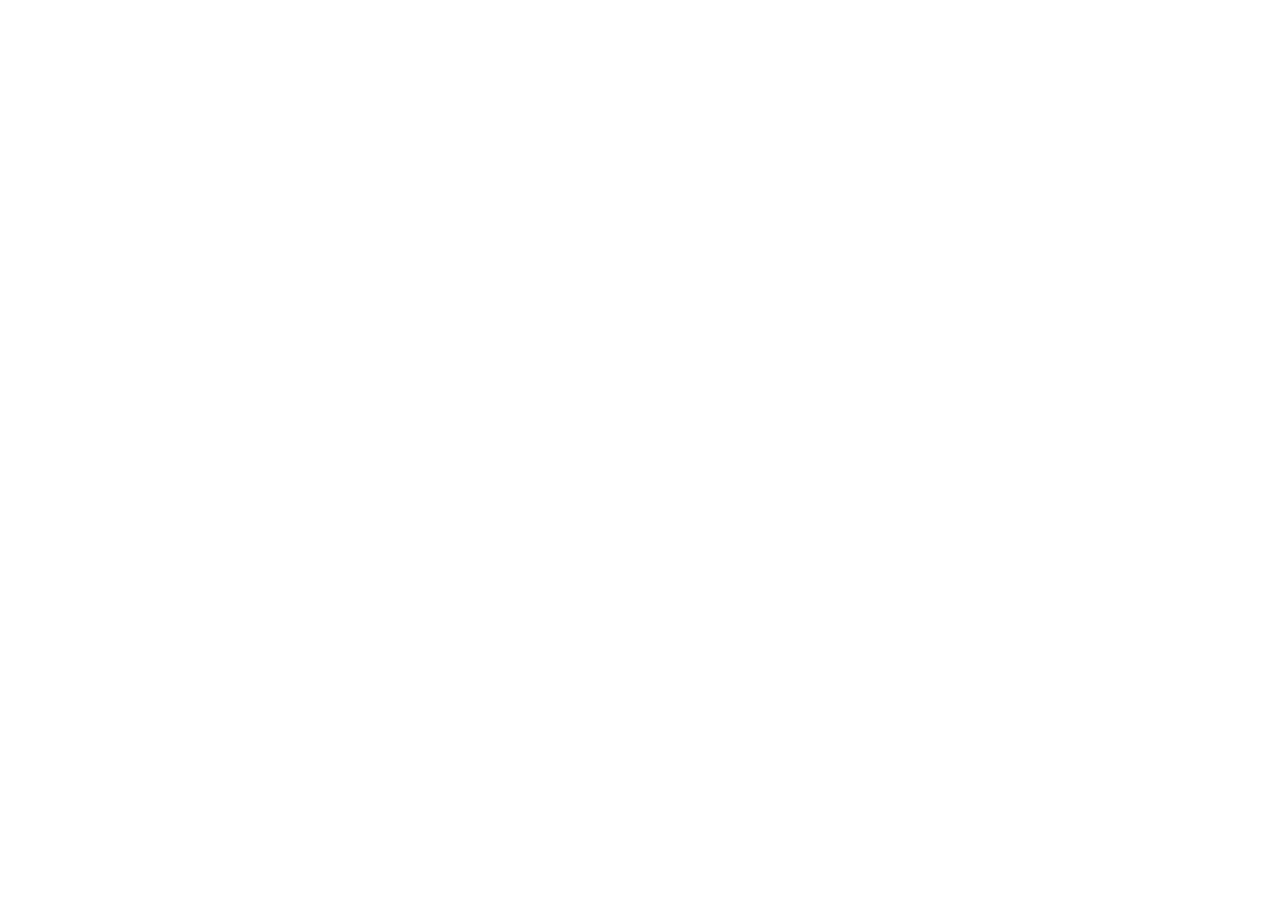
==== calendar.html @ 87bd254b "UI computer integration Interface for computers for index page" ====
<!DOCTYPE html>
<html lang="en">
<head>
    <meta charset="UTF-8">
    <meta name="viewport" content="width=device-width, initial-scale=1.0">
    <title>Calendar Cozy Pixel Art</title>
    <link rel="stylesheet" href="styles/calendar.css">
    <script src="script/calendar.js" defer></script>
</head>
<body>
    <div id="container">
        <div id="header">
            <div id="month-display"></div>
        </div>
    </div>
</body>
</html>
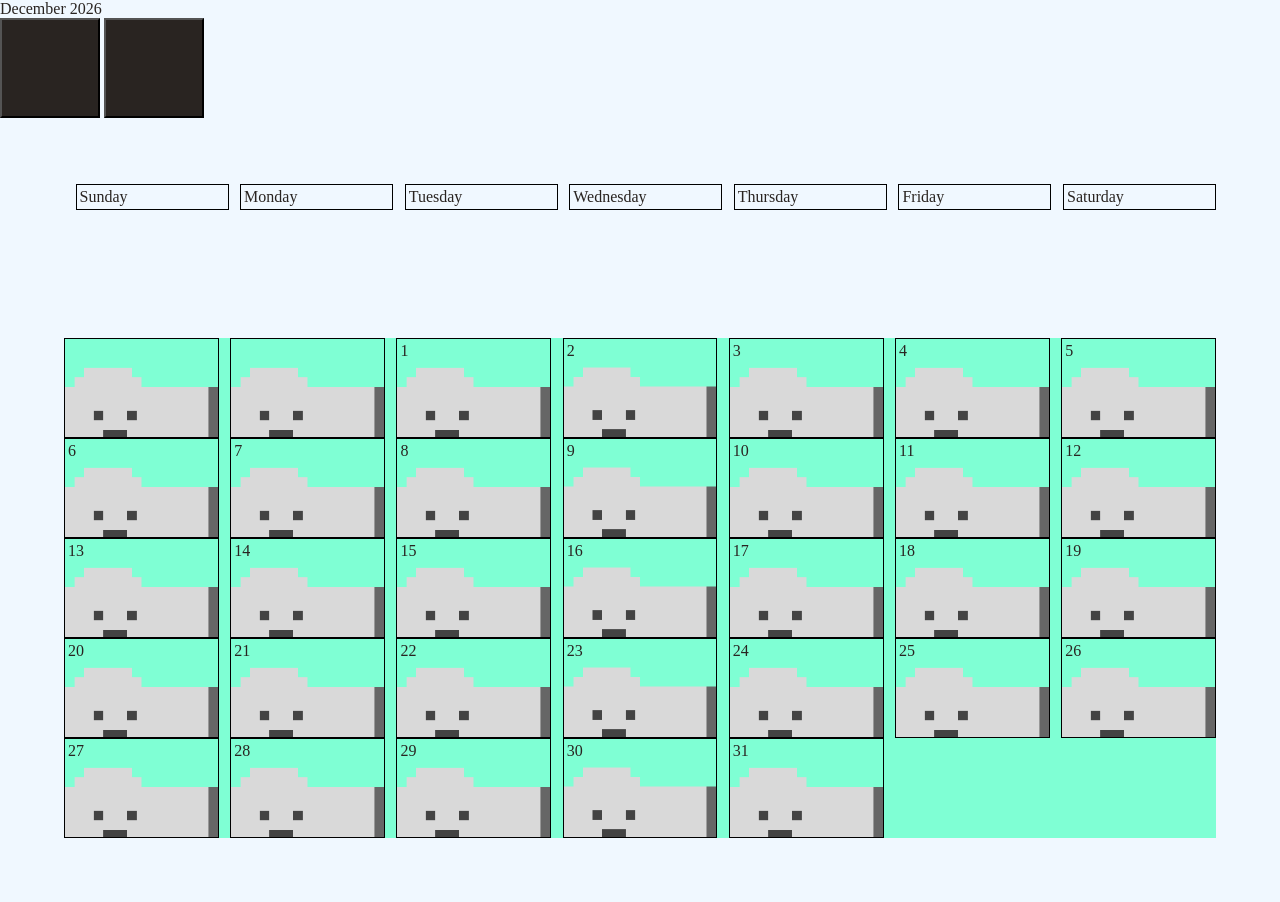
==== commit 818c9903: "calendar basic functionality" ====
--- a/calendar.html
+++ b/calendar.html
@@ -10,7 +10,24 @@
 <body>
     <div id="container">
         <div id="header">
-            <div id="month-display"></div>
+            <div id="monthDisplay"></div>
+            <div>
+                <button id="backButton"></button>
+                <button id="nextButton"></button>
+            </div>
+        </div>
+
+        <div id="weekdays">
+            <div>Sunday</div>
+            <div>Monday</div>
+            <div>Tuesday</div>
+            <div>Wednesday</div>
+            <div>Thursday</div>
+            <div>Friday</div>
+            <div>Saturday</div>
+        </div>
+
+        <div id="calendar">
         </div>
     </div>
 </body>
--- a/styles/calendar.css
+++ b/styles/calendar.css
@@ -0,0 +1,69 @@
+/*Background layout and design*/
+*{
+    margin: 0;
+    padding: 0;
+    box-sizing: border-box;
+}
+
+/*General Layout*/
+
+:root{
+    --primary-color-:#292421;
+}
+
+body{
+    color: var(--primary-color-);
+    font-family:fantasy;
+}
+
+button{
+    background-color: #292421;
+    width: 100px;
+    height: 100px;
+}
+
+#container{
+    display: flex;
+    flex-direction: column;
+    justify-content: center;
+    background-color: aliceblue;
+}
+
+#weekdays{
+    display: flex;
+    justify-content: center;
+    justify-content: space-around;
+    margin: 5%;
+}
+
+#weekdays div{
+    margin-left: 1%;
+    width: 14%;
+    height: auto;
+    border: 1px solid black;
+    padding: 3px;
+}
+
+#calendar {
+    display: flex;
+    justify-content: space-between;
+    margin: 5%;
+    background-color: aquamarine;
+    display: grid;
+    grid-template-columns: 1fr 1fr 1fr 1fr 1fr 1fr 1fr;
+    column-gap: 1%;
+
+}
+
+.day,
+.padding {
+    border: 1px solid black;
+    padding: 3px;
+    height: 100px;
+}
+
+.day {
+    background-image: url("/assets/images/widgets/pixel_art_file.png");
+    background-size: cover;
+    background-repeat: no-repeat;
+}
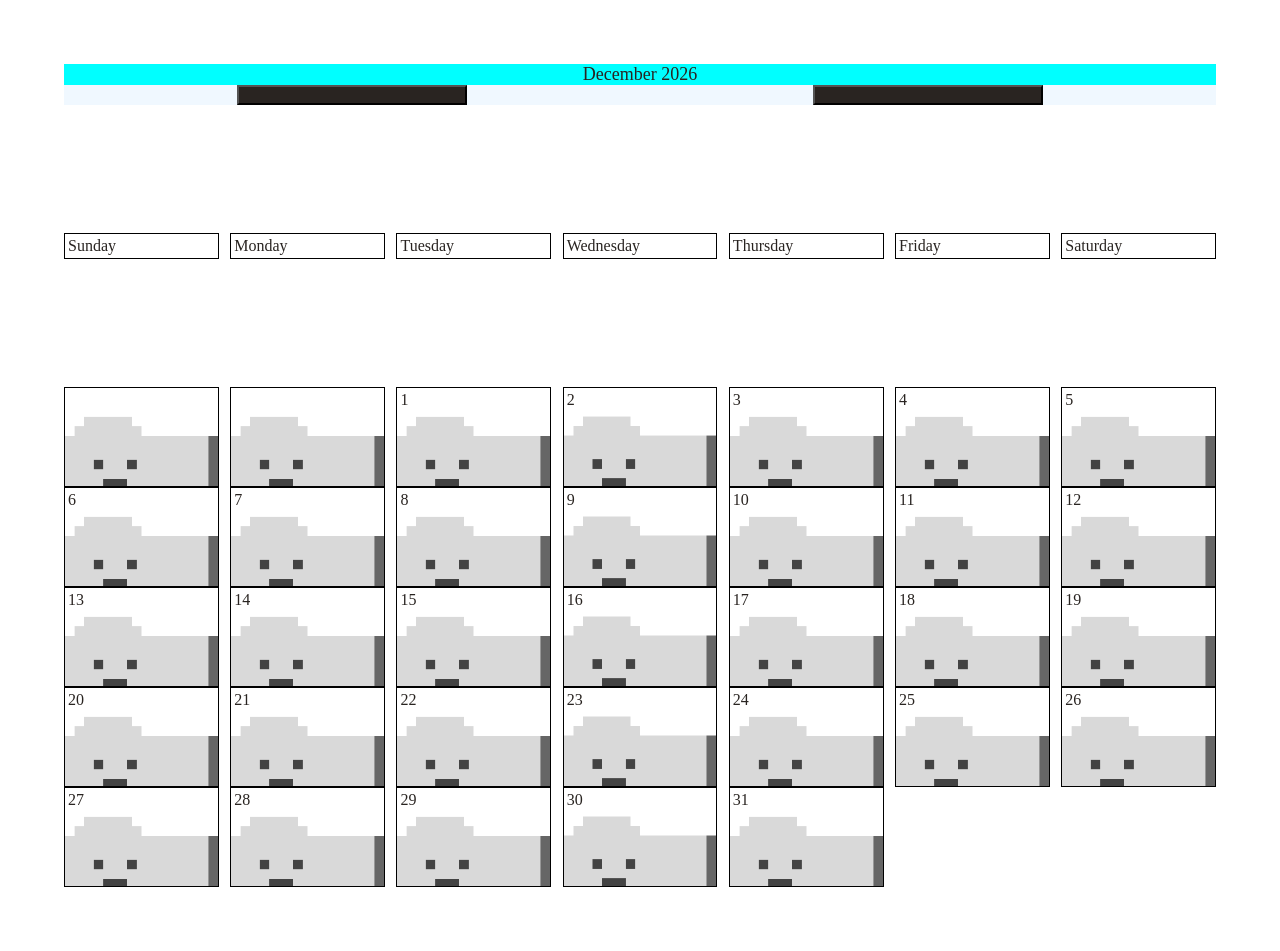
==== commit 22a02ce5: "basic calendar style layout" ====
--- a/calendar.html
+++ b/calendar.html
@@ -11,7 +11,7 @@
     <div id="container">
         <div id="header">
             <div id="monthDisplay"></div>
-            <div>
+            <div id="buttons">
                 <button id="backButton"></button>
                 <button id="nextButton"></button>
             </div>
--- a/styles/calendar.css
+++ b/styles/calendar.css
@@ -16,39 +16,52 @@
     font-family:fantasy;
 }
 
-button{
-    background-color: #292421;
-    width: 100px;
-    height: 100px;
-}
-
 #container{
     display: flex;
     flex-direction: column;
     justify-content: center;
+}
+
+#header{
     background-color: aliceblue;
+    margin: 5%;
+    display: flex;
+    flex-direction: column;
+}
+
+#monthDisplay{
+    font-size: large;
+    background-color: aqua;
+    display: flex;
+    justify-content: center;
+    align-items: center;
+}
+
+#buttons{
+    display: flex;
+    justify-content: space-around;
+    height: 20px;
+}
+button{
+    background-color: #292421;
+    width: 20%;
 }
 
 #weekdays{
-    display: flex;
-    justify-content: center;
-    justify-content: space-around;
     margin: 5%;
+    display: grid;
+    grid-template-columns: 1fr 1fr 1fr 1fr 1fr 1fr 1fr;
+    column-gap: 1%;
 }
 
 #weekdays div{
-    margin-left: 1%;
-    width: 14%;
-    height: auto;
     border: 1px solid black;
     padding: 3px;
 }
 
+/*Calendar layout*/
 #calendar {
-    display: flex;
-    justify-content: space-between;
     margin: 5%;
-    background-color: aquamarine;
     display: grid;
     grid-template-columns: 1fr 1fr 1fr 1fr 1fr 1fr 1fr;
     column-gap: 1%;
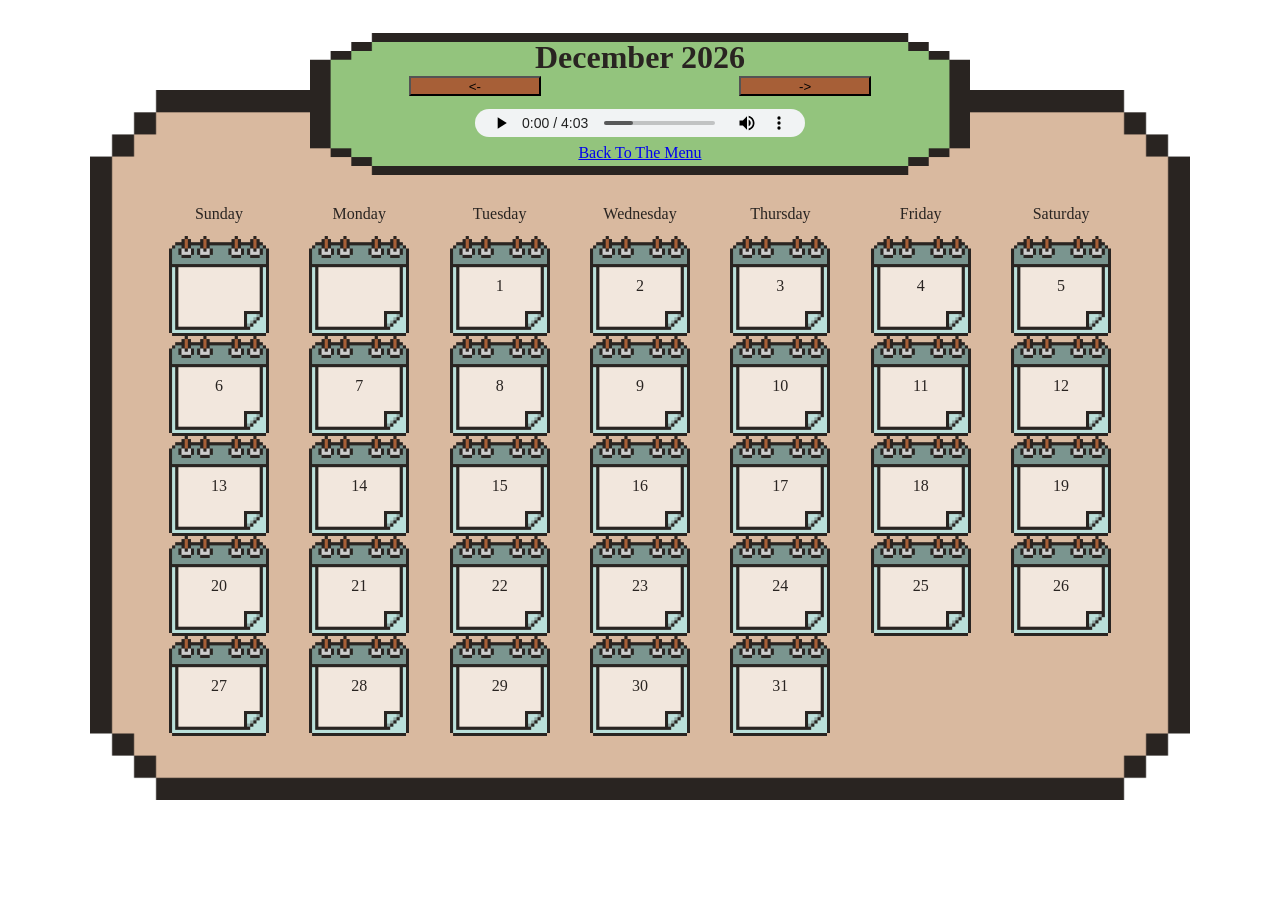
==== commit ba398277: "Calendar-implementation" ====
--- a/calendar.html
+++ b/calendar.html
@@ -6,15 +6,27 @@
     <title>Calendar Cozy Pixel Art</title>
     <link rel="stylesheet" href="styles/calendar.css">
     <script src="script/calendar.js" defer></script>
+    <script src="script/keyframesCalendar.js" defer></script>
 </head>
 <body>
+    <video id="background" autoplay muted loop>
+        <source src="assets/videos/calendar/background-snow.mp4" type="video/mp4">
+    </video>
+    <img id="snowflake1" src="assets/images/calendar/snowflake-regular-full.svg" alt="snowflake">
+    <img id="snowflake2" src="assets/images/calendar/snowflake-regular-full.svg" alt="snowflake">
+
     <div id="container">
         <div id="header">
-            <div id="monthDisplay"></div>
+            <h1 id="monthDisplay"></h1>
             <div id="buttons">
-                <button id="backButton"></button>
-                <button id="nextButton"></button>
+                <button id="backButton"><-</button>
+                <button id="nextButton">-></button>
             </div>
+            <audio controls loop>
+                <source src="assets/audios/bbc_weather--s_07061032.mp3" type="audio/mp3">
+                <p>Your browser does not support the audio element.</p>
+            </audio>
+            <a href="index.html">Back To The Menu</a>
         </div>
 
         <div id="weekdays">
--- a/styles/calendar.css
+++ b/styles/calendar.css
@@ -16,67 +16,111 @@
     font-family:fantasy;
 }
 
+img{
+    width: 8%;
+    height: 8%;
+}
+
+#background{
+    position: fixed;
+    top: 0;
+    left: 0;
+    width: 100%;
+    height: 100%;
+    object-fit: cover;
+    z-index: -1;
+}
+
 #container{
     display: flex;
     flex-direction: column;
     justify-content: center;
+    margin: 7%;
+    padding: 5%;
+    background-image: url("../assets/images/calendar/pixel_art_calendarBackground.png");
+    background-size: 100% 100%;
+    background-repeat: no-repeat;
+    background-position: center;
+    position: relative;
 }
 
 #header{
-    background-color: aliceblue;
-    margin: 5%;
     display: flex;
     flex-direction: column;
+    justify-content: center;
+    align-items: center;
+    background-image: url("../assets/images/calendar/pixel_art_headerCalendar.png");
+    background-size: 100% 100%;
+    background-repeat: no-repeat;
+    background-position: center;
+    position: absolute;
+    width: 60%;
+    height: 20%;
+    top: -8%;
+    left: 20%;
+}
+
+audio {
+    width: 50%;
+    height: 20%;
+    margin-top: 2%;
+    margin-bottom: 1%;
 }
 
 #monthDisplay{
-    font-size: large;
-    background-color: aqua;
+    display: flex;
+    justify-content: center;
+    align-items: center;
+    width: 100%;
+    margin-top: 1%;
+}
+a{
+    margin-bottom: 2%;
+}
+
+#buttons{
+    display: flex;
+    justify-content: space-around;
+    width: 100%;
+    height: 20px;
+}
+button{
+    background-color: #a75f37;
+    width: 20%;
+}
+
+#weekdays{
+    display: grid;
+    margin-top: 5%;
+    margin-bottom: 1%;
+    grid-template-columns: 1fr 1fr 1fr 1fr 1fr 1fr 1fr;
+    column-gap: 1%;
+}
+
+#weekdays div{
+    padding: 3px;
+    display: flex;
+    justify-content: center;
+}
+
+/*Calendar layout*/
+#calendar {
+    display: grid;
+    grid-template-columns: 1fr 1fr 1fr 1fr 1fr 1fr 1fr;
+    column-gap: 1%;
+}
+
+.day,
+.padding {
+    height: 100px;
     display: flex;
     justify-content: center;
     align-items: center;
 }
 
-#buttons{
-    display: flex;
-    justify-content: space-around;
-    height: 20px;
+.day {
+    background-image: url("../assets/images/calendar/pixel_art_day.png");
+    background-size: contain;
+    background-repeat: no-repeat;
+    background-position: center;
 }
-button{
-    background-color: #292421;
-    width: 20%;
-}
-
-#weekdays{
-    margin: 5%;
-    display: grid;
-    grid-template-columns: 1fr 1fr 1fr 1fr 1fr 1fr 1fr;
-    column-gap: 1%;
-}
-
-#weekdays div{
-    border: 1px solid black;
-    padding: 3px;
-}
-
-/*Calendar layout*/
-#calendar {
-    margin: 5%;
-    display: grid;
-    grid-template-columns: 1fr 1fr 1fr 1fr 1fr 1fr 1fr;
-    column-gap: 1%;
-
-}
-
-.day,
-.padding {
-    border: 1px solid black;
-    padding: 3px;
-    height: 100px;
-}
-
-.day {
-    background-image: url("/assets/images/widgets/pixel_art_file.png");
-    background-size: cover;
-    background-repeat: no-repeat;
-}
